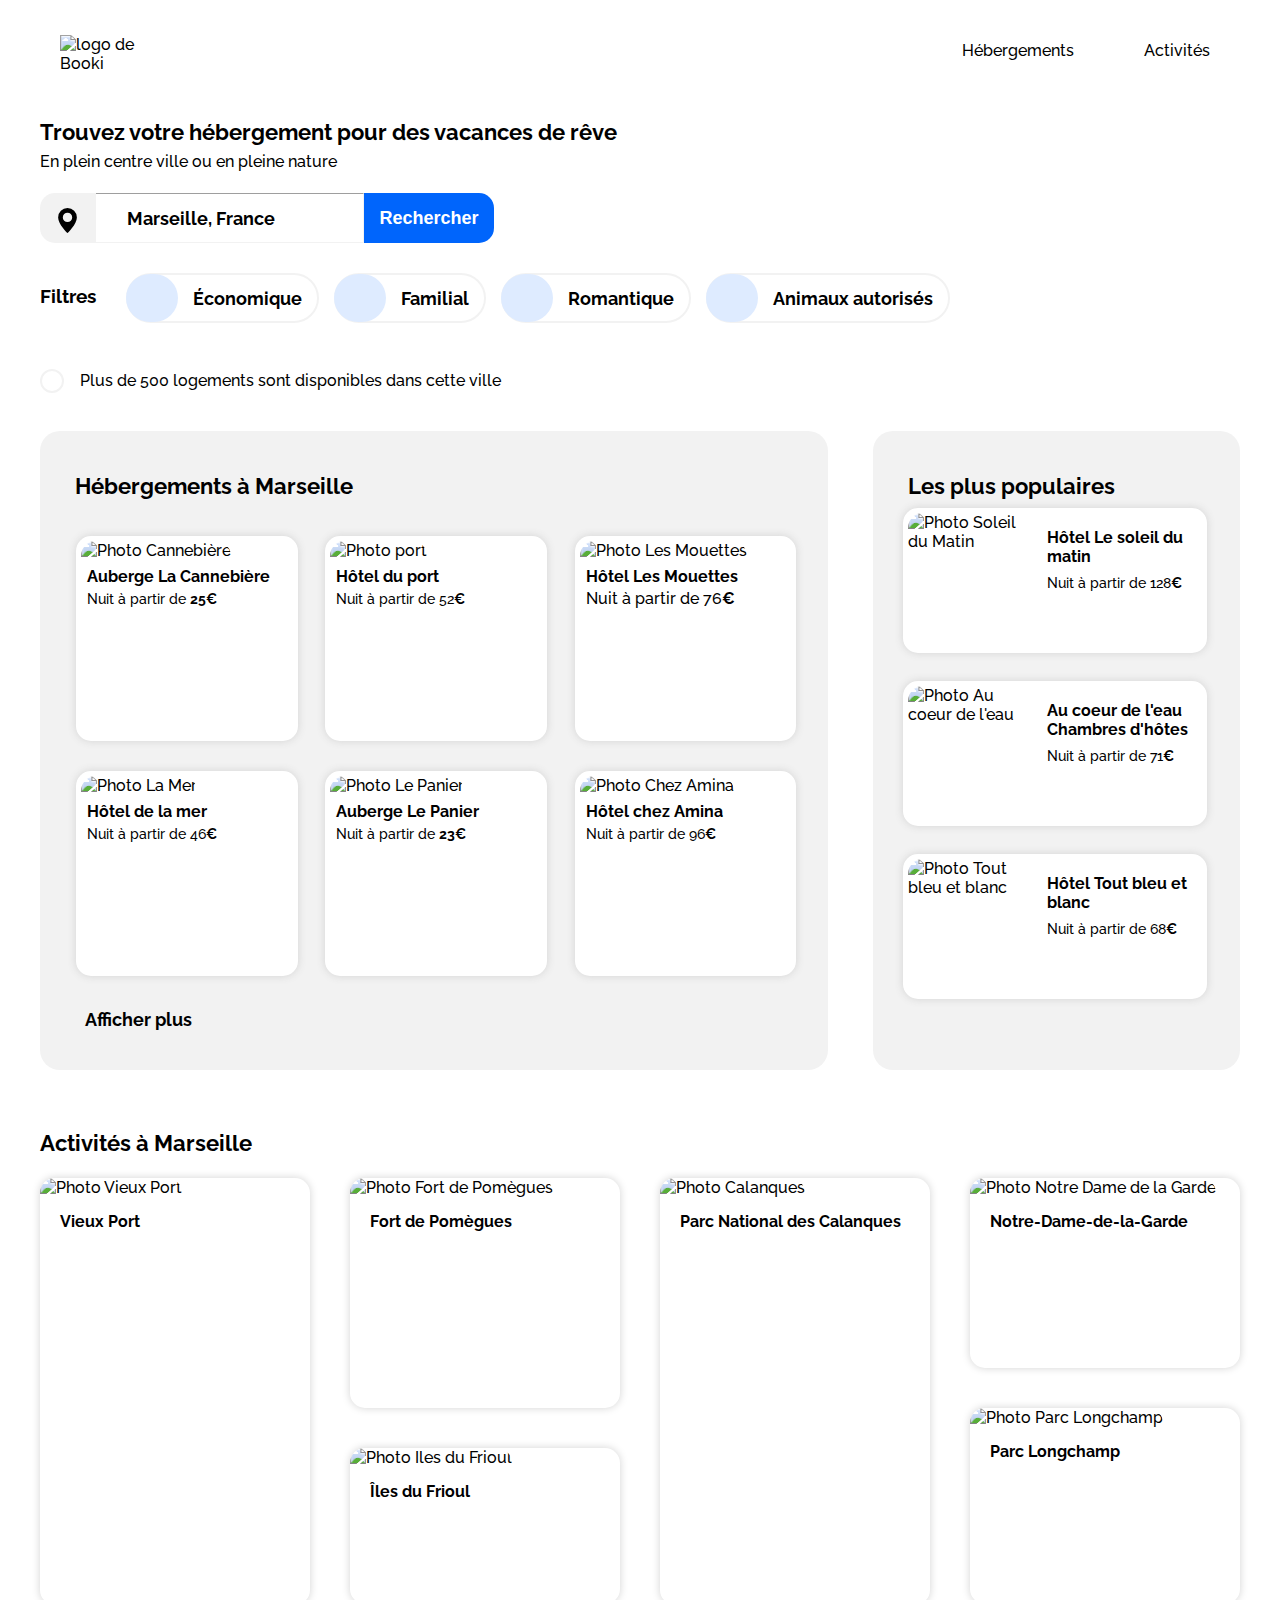
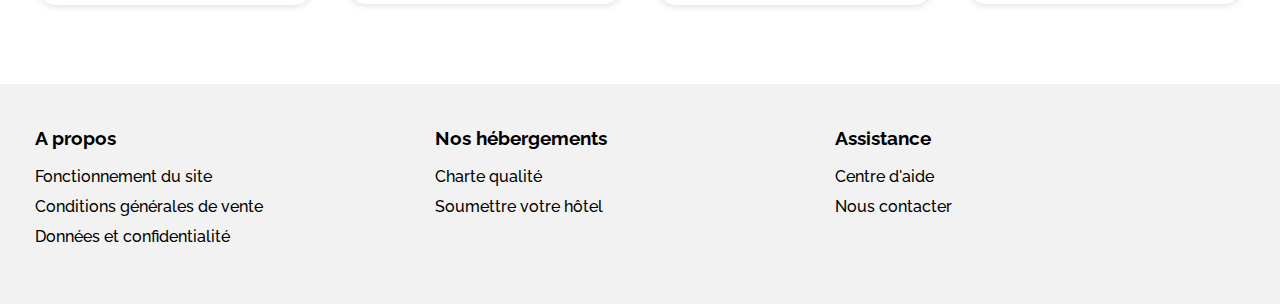
==== index.html @ d64f4f1f "Add files via upload" ====
<!DOCTYPE html>
<html lang="fr">
	<head>
		<meta charset="utf-8">
		<meta name="viewport" content="width=device-width, initial-scale=1.0">
		<link rel="stylesheet" type="text/css" href="style.css"/>
		<link rel="preconnect" href="https://fonts.googleapis.com">
		<link rel="preconnect" href="https://fonts.gstatic.com" crossorigin>
		<link href="https://fonts.googleapis.com/css2?family=Raleway:ital,wght@0,100;0,200;0,300;0,400;0,600;0,700;0,800;0,900;1,100;1,200;1,300;1,400;1,500;1,600;1,700;1,800;1,900&display=swap" rel="stylesheet">
		<script src="https://kit.fontawesome.com/5b6670eb09.js" crossorigin="anonymous"></script>
		<title>Booki</title>
	</head>

	
	<body>

	<!--HEADER-->

	<header>
		<div class="logo">
  			<img src="images/logo/Booki.png" alt="logo de Booki"/>
  		</div>
		<div class="menu">
			<nav>
				<ul>
					<li><a href="#hebergements_a_marseille" class="hebergements">Hébergements</a></li>
					<li><a href="#activites_a_marseille" class="activites">Activités</a></li>
				</ul>
			</nav>
		</div>
	</header>


	<section>

	<!--SECTION-->

		<!--PRESENTATION-->
	
		<div class="presentation">
			<h2>Trouvez votre hébergement pour des vacances de rêve</h2>
			<p>En plein centre ville ou en pleine nature</p>
		</div>

		<!--BARRE DE RECHERCHE-->	

		<div class="recherche">
			<div id="logo_position"><svg xmlns="http://www.w3.org/2000/svg" fill="currentColor" class="bi bi-geo-alt-fill" viewBox="0 0 16 16">
  									<path d="M8 16s6-5.686 6-10A6 6 0 0 0 2 6c0 4.314 6 10 6 10zm0-7a3 3 0 1 1 0-6 3 3 0 0 1 0 6z"/></svg></div>
  			<div id="logo_position_mobile"><svg xmlns="http://www.w3.org/2000/svg" fill="currentColor" class="bi bi-geo-alt-fill" viewBox="0 0 16 16">
  									<path d="M8 16s6-5.686 6-10A6 6 0 0 0 2 6c0 4.314 6 10 6 10zm0-7a3 3 0 1 1 0-6 3 3 0 0 1 0 6z"/></svg></div>
			<form method="post" action="traitement.php">
					<div id="champ"><input type="text" name="ville" value="    Marseille, France"/></div>
					<div id="champ_mobile"><input type="text" name="ville" value="Marseille, France"/></div>
					<div id="bouton"><input type="submit" value="Rechercher"/></div>
  					<div id="logo_loupe_mobile"><svg xmlns="http://www.w3.org/2000/svg" fill="currentColor" class="bi bi-search" viewBox="0 0 16 16">
  										<path d="M11.742 10.344a6.5 6.5 0 1 0-1.397 1.398h-.001c.03.04.062.078.098.115l3.85 3.85a1 1 0 0 0 1.415-1.414l-3.85-3.85a1.007 1.007 0 0 0-.115-.1zM12 6.5a5.5 5.5 0 1 1-11 0 5.5 5.5 0 0 1 11 0z"/></svg></div>
			</form>
		</div>	

		<!--FILTRES-->
	
		<div class="filtres">
				
				<h3>Filtres</h3>
				
				<div class="barres_filtres">
				<figure><i id="logo_economique" class="fa-solid fa-money-bill-wave fa-sm"></i>
					<figcaption><a href="#">Économique</a></figcaption></figure>
				<figure><i id="logo_familial" class="fa-solid fa-child-reaching fa-lg"></i>
					<figcaption><a href="#">Familial</a></figcaption></figure>
				<figure><i id="logo_romantique" class="fa-solid fa-heart fa-lg"></i>
					<figcaption><a href="#">Romantique</a></figcaption></figure>
				<figure><i id="logo_animaux_autorises" class="fa-solid fa-dog fa-lg"></i>
					<figcaption><a href="#"><span style="white-space: nowrap">Animaux autorisés</span></a></figcaption></figure>
				</div>
		</div>

		<!--PHRASE INFORMATION-->

		<div class="phrase_information">
			<i class="fa-solid fa-info"></i>
			<p>Plus de 500 logements sont disponibles dans cette ville</p>
		</div>


		<!--ANNONCES HEBERGEMENTS-->


		<div class="bloc_hebergements_et_populaires">
		
			<div class="annonces_hebergements">
				
				<div id="hebergements_a_marseille"><p>Hébergements à Marseille</p></div>
				
				<div class="photos_hebergements">
					
					<div class="ligne_un">

					<a href="#">
						<figure class="image_hebergement"><img src="images/hebergements/la_cannebiere.jpg" alt="Photo Cannebière"/>
						<figcaption><strong>Auberge La Cannebière</strong>
							<br>
							<span class="deuxieme_ligne_photo">Nuit à partir de <strong>25€</strong></span>
							<br>
							<div class="etoiles"><i class="fa-solid fa-star fa-xs"></i><i class="fa-solid fa-star fa-xs"></i><i class="fa-solid fa-star fa-xs"></i><i class="fa-solid fa-star fa-xs"></i><span class="etoile_grise"><i class="fa-solid fa-star fa-xs"></i></span>
							</div>
						</figcaption>
						</figure>
					</a>
					
					<a href="#">
						<figure class="image_hebergement"><img src="images/hebergements/hotel_du_port.jpg" alt="Photo port"/>
						<figcaption><strong>Hôtel du port</strong>
							<br>
							<span class="deuxieme_ligne_photo">Nuit à partir de 52<strong>€</strong></span>
							<br><div class="etoiles"><i class="fa-solid fa-star fa-xs"></i><i class="fa-solid fa-star fa-xs"></i><i class="fa-solid fa-star fa-xs"></i><i class="fa-solid fa-star fa-xs"></i><i class="fa-solid fa-star fa-xs"></i>
							</div>
						</figcaption>
						</figure>
					</a>
					
					<a href="#">
						<figure class="image_hebergement"><img src="images/hebergements/hotel_les_mouettes.jpg" alt="Photo Les Mouettes"/>
						<figcaption><strong>Hôtel Les Mouettes</strong>
							<br>
							<span class="deuxièmelignephoto">Nuit à partir de 76<strong>€</strong></span>
							<br>
							<div class="etoiles"><i class="fa-solid fa-star fa-xs"></i><i class="fa-solid fa-star fa-xs"></i><i class="fa-solid fa-star fa-xs"></i><i class="fa-solid fa-star fa-xs"></i><span class="etoile_grise"><i class="fa-solid fa-star fa-xs"></i></span>
							</div>
						</figcaption>
						</figure>
					</a>

					</div>

					<div class="ligne_deux">
					
					<a href="#">
						<figure class="image_hebergement"><img src="images/hebergements/hotel_de_la_mer.jpg" alt="Photo La Mer"/>
						<figcaption><strong>Hôtel de la mer</strong>
							<br>
							<span class="deuxieme_ligne_photo">Nuit à partir de 46<strong>€</strong></span>
							<br>
							<div class="etoiles"><i class="fa-solid fa-star fa-xs"></i><i class="fa-solid fa-star fa-xs"></i><i class="fa-solid fa-star fa-xs"></i><span class="etoile_grise"><i class="fa-solid fa-star fa-xs"></i><i class="fa-solid fa-star fa-xs"></i></span>
							</div>
						</figcaption>
						</figure>
					</a>
					
					<a href="#"><figure class="image_hebergement"><img src="images/hebergements/auberge_le_panier.jpg" alt="Photo Le Panier"/>
							<figcaption><strong>Auberge Le Panier</strong>
							<br>
							<span class="deuxieme_ligne_photo">Nuit à partir de <strong>23€</strong></span>
							<br>
							<div class="etoiles"><i class="fa-solid fa-star fa-xs"></i><i class="fa-solid fa-star fa-xs"></i><i class="fa-solid fa-star fa-xs"></i><i class="fa-solid fa-star fa-xs"></i><span class="etoile_grise"><i class="fa-solid fa-star fa-xs"></i></span>
							</div>
						</figcaption>
						</figure>
					</a>
					
					<a href="#"><figure class="image_hebergement"><img src="images/hebergements/hotel_chez_amina.jpg" alt="Photo Chez Amina"/>
							<figcaption><strong>Hôtel chez Amina</strong>
							<br>
							<span class="deuxieme_ligne_photo">Nuit à partir de 96<strong>€</strong></span>
							<br>
							<div class="etoiles"><i class="fa-solid fa-star fa-xs"></i><i class="fa-solid fa-star fa-xs"></i><i class="fa-solid fa-star fa-xs"></i><i class="fa-solid fa-star fa-xs"></i><i class="fa-solid fa-star fa-xs"></i>
							</div>
						</figcaption>
						</figure>
					</a>

					</div>

				</div>
				
					<div id="afficher_plus"><p><strong>Afficher plus</strong></p></div>

			</div>

			<div class="populaires">
				
				<div id="les_plus_populaires"><p>Les plus populaires</p>
					
					<div id="etoile_populaire"><i class="fa-solid fa-star fa-sm"></i>
					</div>
				
				</div>
				
				<div class="photos_populaires">
					
					<div class="rectangle_populaire">
					<a href="#">
						<figure class="image_populaire">
							<img src="images/populaires/soleil_du_matin.jpg" alt="Photo Soleil du Matin"/>
							<figcaption><strong>Hôtel Le soleil du matin</strong>
								<br>
								<span class="deuxieme_ligne_photo">Nuit à partir de 128<strong>€</strong></span>
								<br>
								<div class="etoiles"><i class="fa-solid fa-star fa-xs"></i><i class="fa-solid fa-star fa-xs"></i><i class="fa-solid fa-star fa-xs"></i><i class="fa-solid fa-star fa-xs"></i><i class="fa-solid fa-star fa-xs"></i>
								</div>
							</figcaption>
						</figure>
					</a>
					</div>
					
					<div class="rectangle_populaire">
					<a href="#">
						<figure class="image_populaire">
							<img src="images/populaires/coeur_de_leau.jpg" alt="Photo Au coeur de l'eau"/>
							<figcaption><strong>Au coeur de l'eau Chambres d'hôtes</strong>
								<br>
								<span class="deuxieme_ligne_photo">Nuit à partir de 71<strong>€</strong></span>
								<br>
								<div class="etoiles"><i class="fa-solid fa-star fa-xs"></i><i class="fa-solid fa-star fa-xs"></i><i class="fa-solid fa-star fa-xs"></i><i class="fa-solid fa-star fa-xs"></i><span class="etoile_grise"><i class="fa-solid fa-star fa-xs"></i></span>
								</div>
							</figcaption>
						</figure>
					</a>
					</div>
					
					<div class="rectangle_populaire">
					<a href="#">
						<figure class="image_populaire_solo">
							<img src="images/populaires/bleu_et_blanc_S.jpg" alt="Photo Tout bleu et blanc"/>
							<figcaption><strong>Hôtel Tout bleu et blanc</strong>
								<br>
								<span class="deuxieme_ligne_photo">Nuit à partir de 68<strong>€</strong></span>
								<br>
								<div class="etoiles"><i class="fa-solid fa-star fa-xs"></i><i class="fa-solid fa-star fa-xs"></i><i class="fa-solid fa-star fa-xs"></i><i class="fa-solid fa-star fa-xs"></i><span class="etoile_grise"><i class="fa-solid fa-star fa-xs"></i></span>
								</div>
							</figcaption>
						</figure>
					</a>
					</div>
				
				</div>
			
			</div>
		
		</div>


		<!--ANNONCES ACTIVITES-->


		<div class="annonces_activites">
			
			<div id="activites_a_marseille"><p>Activités à Marseille</p></div>
			
			<div class="photos_activites_ordi">
				
				<div class="groupe_un">
				
				<a href="#">
					<figure class="pic10">
						<img src="images/activites_xl/vieux_port.jpg" alt="Photo Vieux Port"/>	
						<figcaption><strong>Vieux Port</strong>
						</figcaption>
					</figure>
				</a>

				</div>

				<div class="groupe_deux">	
				
				<a href="#">
					<figure class="pic11">
						<img id="pic11_ordi" src="images/activites_m/pomegues.jpg" alt="Photo Fort de Pomègues"/>
						<img id="pic11_tablette" src="images/activites_xl/pomegues.jpg" alt="Photo Fort de Pomègues"/>
						<figcaption><strong>Fort de Pomègues</strong>
						</figcaption>
					</figure>
				</a>
				
				<a href="#">
					<figure class="pic12">
						<img id="pic12_ordi" src="images/activites_m/frioul.jpg" alt="Photo Iles du Frioul"/>
						<img id="pic12_tablette" src="images/activites_xl/frioul.jpg" alt="Photo Iles du Frioul"/>
						<figcaption><strong>Îles du Frioul</strong>
						</figcaption>
					</figure>
				</a>

				</div>

				<div class="groupe_trois">
				
				<a href="#">
					<figure class="pic13">
						<img src="images/activites_xl/calanques.jpg" alt="Photo Calanques"/>
						<figcaption><strong>Parc National des Calanques</strong>
						</figcaption>
					</figure>
				</a>	

				</div>

				<div class="groupe_quatre">
				
				<a href="#">
					<figure class="pic14">
						<img id="pic14_ordi" src="images/activites_m/notre_dame.jpg" alt="Photo Notre Dame de la Garde"/>
						<img id="pic14_tablette" src="images/activites_xl/notre_dame.jpg" alt="Photo Notre Dame de la Garde"/>
						<figcaption><strong>Notre-Dame-de-la-Garde</strong>
						</figcaption>
					</figure>
				</a>
				
				<a href="#">
					<figure class="pic15">
						<img id="pic15_ordi" src="images/activites_m/longchamp.jpg" alt="Photo Parc Longchamp"/>
						<img id="pic15_tablette" src="images/activites_xl/longchamp.jpg" alt="Photo Parc Longchamp"/>
						<figcaption><strong>Parc Longchamp</strong>
						</figcaption>
					</figure>
				</a>
				
				</div>

			</div>

			<div class="photos_activites_mobile">
				
				<a href="#">
					<figure class="pic_mobile1">
						<img src="images/activites_xl/vieux_port.jpg" alt="Photo Vieux Port"/>	
						<figcaption><strong>Vieux Port</strong>
						</figcaption>
					</figure>
				</a>	
				
				<a href="#">
					<figure class="pic_mobile2">
						<img src="images/activites_xl/pomegues.jpg" alt="Photo Fort de Pomègues"/>
						<figcaption><strong>Fort de Pomègues</strong>
						</figcaption>
					</figure>
				</a>
				
				<a href="#">
					<figure class="pic_mobile3">
						<img src="images/activites_xl/frioul.jpg" alt="Photo Iles du Frioul"/>
						<figcaption><strong>Îles du Frioul</strong>
						</figcaption>
					</figure>
				</a>
				
				<a href="#">
					<figure class="pic_mobile4">
						<img src="images/activites_xl/calanques.jpg" alt="Photo Calanques"/>
						<figcaption><strong>Parc National des Calanques</strong>
						</figcaption>
					</figure>
				</a>	
				
				<a href="#">
					<figure class="pic_mobile5">
						<img src="images/activites_xl/notre_dame.jpg" alt="Photo Notre Dame de la Garde"/>
						<figcaption><strong>Notre-Dame-de-la-Garde</strong>
						</figcaption>
					</figure>
				</a>
				
				<a href="#">
					<figure class="pic_mobile6">
						<img src="images/activites_xl/longchamp.jpg" alt="Photo Parc Longchamp"/>
						<figcaption><strong>Parc Longchamp</strong>
						</figcaption>
					</figure>
				</a>
			</div>
		
		</div>
		
	</section>


	<!--FOOTER-->

	<footer>
			
			<div class="contenu_footer">

				<div class="a_propos">
					<h3>A propos</h3>
					<p>
					<a href="#"><br>Fonctionnement du site</a>
					<a href="#"><br>Conditions générales de vente</a>
					<a href="#"><br>Données et confidentialité</a>
					</p>
				</div>

				<div class="nos_hebergements">
					<h3>Nos hébergements</h3>
					<p>
					<a href="#"><br>Charte qualité</a>
					<a href="#"><br>Soumettre votre hôtel</a>
					</p>
				</div>

				<div class="assistance">
					<h3>Assistance</h3>
					<p>
					<a href="#"><br>Centre d'aide</a>
					<a href="#"><br>Nous contacter</a>
					</p>
				</div>

			</div>

	</footer>
    
    <!-- FIN FOOTER -->
	</body>
</html>
---- style.css ----
/* POLICE */

	html
	{
		overflow-x: hidden;
	}

	body
	{
		font-family: 'Raleway', sans-serif;
		font-weight: 500;
		margin: 0;
	}

	header, section
	{
		max-width: 1400px;
		margin: auto;
	}

	h2
	{
		font-size: 22px;
	}




 /********** HEADER **********/

 /*LOGO ET NAVIGATION*/


header
{
	display: flex;
	flex-direction: row;
	justify-content: space-between;
	position: relative;
}

.logo img
{
	height: 45px;
	width: 95px;
	position: absolute;
	margin-top: 35px;
	margin-left: 60px;
}

.menu
{
	margin-right: 40px;
}

.menu ul
{
	display: flex;
	flex-direction: row;
}

.menu li 
{
	margin-top: 25px;
	padding-left: 10px;
	list-style: none;

}

.hebergements, .activites
{
	text-decoration: none;
	box-shadow: none;
	color: black;
	padding: 30px;
}


.menu a:hover
{
	color: #0065FC;
	border-top: 2px #0065FC solid;
	padding-top: 47px;
}


/*HEADER RESPONSIVE TABLETTE*/

@media screen and (min-width: 768px) and (max-width: 992px)
{
	.menu
	{
		margin-right: 0;
	}

	.logo img
	{
		width: 127px;
		height: 60px;
	}

	header
	{
		width: 100%;
		font-size: 22px;
	}

	.menu
	{
		margin-right: 40px;
	}

	.menu a:hover
	{
		padding-top: 53px;
	}
}


/*HEADER RESPONSIVE MOBILE*/

@media screen and (max-width: 767px)
{
	body
	{
		margin: 0;
	}

	header
	{
		display: flex;
		flex-wrap: wrap;
		width: 100%;
		text-align: center;
	}

	.logo
	{
		margin-left: 0;
		width: 100%;
	}

	.logo img
	{
		position: relative;
		width: 150px;
		height: 80px;
		margin-top: 12px;
		margin-left: 15%;
	}

	.menu
	{
		margin-left: 0;
		margin-right: 0;
		margin-top: 0;
		font-size: 20px;
		width: 100%;
	}

	.menu li
	{
		margin: 0;
		border-bottom: 6px #F2F2F2 solid;
		padding-bottom: 22px;
		padding-left: 0;
		width: 50%;
		text-align: center;
	}

	.menu ul 
	{
		padding-left: 0;
	}

	.hebergements, .activites
	{
		padding: 0;
	
	}
	
	.menu a:hover {
		border-top: none;
	}

	.menu li:hover
	{
		border-top: 0;
		border-bottom: 6px #0065FC solid;
		padding-bottom: 22px;
	}

}

	/*FIN DU RESPONSIVE HEADER*/

	/*FIN DU HEADER*/

	
	/*SECTION*/

	/*PRESENTATION*/

.presentation 
{
	margin-left: 40px;
	margin-top: 50px;
	line-height: 12px;
}

	/*BARRE DE RECHERCHE*/

#logo_loupe_mobile, #logo_position_mobile
{
	display: none;
}

#logo_position
{
	position: absolute;
	margin-left: 40px;
	background-color: #F2F2F2;
	border-top-left-radius: 15px;
	border-bottom-left-radius: 15px;
	height: 50px;
	width: 56px;
}

#logo_position svg
{
	height: 25px;
	width: 25px;
	margin-left: 15px;
}

.recherche svg
{
	margin-left: 15px;
	margin-top: 15px;
}	

form
{
	display: flex;
	flex-direction: row;
	margin-left: 95px;
	margin-top: 25px;
}

#champ_mobile
{
	display: none;
}

#champ input
{
	font-family: 'Raleway', sans-serif;
	font-size: 18px;
	font-weight: 700;
	border-width: 1px;
	border-color: #F2F2F2;
	box-shadow: none;
	width: 250px;
	height: 46px;
	padding-left: 15px;
}

#bouton input
{
	display: inline-block;
	width: 130px;
	height: 50px;
	background-color:#0065FC;
	border-top-right-radius: 15px;
	border-bottom-right-radius: 15px;
	border-style: none;
	color: white;
	font-weight: 600;
	font-size: 18px;
}

#logo_loupe
{
	display: none;
}

	/*FILTRES*/


.filtres h3
{
	margin-left: 40px;
	margin-top: 42px;
}

.filtres
{
	display: flex;
	flex-direction: row;
}

.barres_filtres
{
	display: flex;
	flex-direction: row;
	margin-top: 25px;
}

.filtres figure
{
	display: flex;
	flex-direction: row;
	font-weight: bold;
	font-size: 18px;
	border: 2px #F2F2F2 solid;
	border-radius: 30px;
	margin-left: 30px;
	margin-top: 5px;
	margin-right: -15px;
	height: 46px;
}

.filtres figcaption
{
	padding-right: 15px;
	padding-top: 13px;
	padding-bottom: 8px;
}


.filtres i
{
	margin-left: -2px;
	margin-right: 15px;
	margin-top: -1px;
	padding-top: 25px;
	padding-left: 16px;
	height: 23px;
	width: 36px;
	color: #0065FC;
	background-color: #DEEBFF;
	background-position: center;
	border-radius: 30px;
}

.filtres a
{
	text-decoration: none;
	color: black;
}

.filtres a:hover
{
	color: #0065FC;
}


	/*PHRASE INFORMATION*/

.phrase_information i
{
	position: absolute;
	margin-left: 40px;
	margin-top: -2px;
	padding-left: 7px;
	color: #0065FC;
	border: 2px #F2F2F2 solid;
	border-radius: 50px;
	height: 20px;
	width: 13px;
}

.phrase_information p
{
	margin-top: 30px;
	margin-left: 80px;
}


	/*BLOC HEBERGEMENTS ET POPULAIRES*/

.bloc_hebergements_et_populaires
{
	display: flex;
	flex-direction: row;
	max-width: 1400px;
	margin-left: 40px;
	margin-right: 40px;
}


.annonces_hebergements
{
	width: 75%;
	background-color: #F2F2F2;
	border-radius: 20px;
	margin-top: 25px;
}

.photos_hebergements
{
	display: flex;
	flex-direction: row;
	flex-wrap: wrap;
}

.photos_hebergements figure
{
	margin-inline: 0;
}

.photos_hebergements a
{
	width: 29%;
}

.photos_hebergements a, .photos_populaires a, .photos_activites_ordi a, .photos_activites_mobile a
{
	text-decoration: none;
	color: black;
}

#hebergements_a_marseille, #les_plus_populaires
{
	margin-left: 35px;
	padding-top: 20px;
	padding-bottom: 15px;
	font-size: 22px;
	font-weight: 700;
}

.annonces_hebergements figcaption
{
	padding-top: 6px;
	padding-left: 6px;
	line-height: 22px;
}


.deuxieme_ligne_photo
{
	font-size: 14px;
}

.ligne_un, .ligne_deux
{
	display: flex;
	flex-direction: row;
	justify-content: space-around;
	width: 100%;
	margin-left: 20px;
	margin-right: 20px;
}

.ligne_un
{
	padding-bottom: 30px;
}

.image_hebergement
{
	width: 100%;
	height: 200px;
	margin: 0;
	padding-left: 5px;
	padding-top: 5px;
	background-color: #FFFFFF;
	border-radius: 15px;
	box-shadow: 0px 0px 8px lightgrey;
}

.image_hebergement img
{
	width: 98%;
	height: 120px;
	border-top-left-radius: 15px;
	border-top-right-radius: 15px;
	object-fit: cover;
}

.etoile_grise
{
	color: #F2F2F2;
}


.photos_hebergements .etoiles
{
	padding-top: 0px;
	color: #0065FC;
}

.photos_populaires .etoiles
{
	padding-top: 20px;
	color: #0065FC;
}


#afficher_plus 
{
	font-size: 18px;
	padding-top: 15px;
	margin-left: 45px;
	margin-bottom: 40px;
}


	/*LES PLUS POPULAIRES*/

.populaires
{
	display: flex;
	flex-direction: column;
	margin-left: 45px;
	margin-top: 25px;
	width: 35%;
	background-color: #F2F2F2;
	border-radius: 20px;
}

#etoile_populaire
{
	font-size: 25px;
	margin-left: 84%;
	margin-top: -50px;
}

.photos_populaires a
{
	display: flex;
	justify-content: center;
	margin-left: 27px;
	width: 90%;
}


.photos_populaires
{
	display: flex;
	flex-direction: column;
	justify-content: center;
	width: 100%;
	margin-top: 22px;
}


.rectangle_populaire
{
	display: flex;
	justify-content: center;
	margin-bottom: 28px;
	margin-right: 30px;
}


.photos_populaires figcaption
{
	width: 50%;
	padding-left: 20px;
	padding-top: 15px;
}

.photos_populaires span
{
	line-height: 35px;
}


.image_populaire, .image_populaire_solo
{
	display: flex;
	flex-direction: row;
	width: 100%;
	height: 140px;
	margin: 0;
	padding-top: 5px;
	padding-left: 5px;
	padding-right: 1px;
	background-color: #FFFFFF;
	border-radius: 15px;
	box-shadow: 0px 0px 8px lightgrey;
}

.image_populaire img, .image_populaire_solo img
{
	width: 40%;
	height: 135px;
	border-top-left-radius: 15px;
	border-bottom-left-radius: 15px;
	object-fit: cover;
}


	/*ANNONCES ACTIVITES*/

#pic11_tablette, #pic12_tablette, #pic14_tablette, #pic15_tablette
{
	display: none;
}

.annonces_activites
{
	max-width: 1400px;
	margin-right: 40px;
	margin-left: 40px;
}

.photos_activites_ordi
{
	display: flex;
	flex-direction: row;
	justify-content: space-between;
	width: 100%;
}

.photos_activites_ordi a
{
	margin-bottom: 40px;
}

.groupe_deux, .groupe_quatre
{
	display: flex;
	flex-direction: column;
}

.groupe_un, .groupe_deux, .groupe_trois, .groupe_quatre
{
	width: 22.5%;
}

#activites_a_marseille
{
	font-size: 22px;
	font-weight: 700;
	margin-top: 60px;
}

.photos_activites_ordi figure
{
	width: 100%;
	margin: 0;
}

.pic10, .pic13
{
	height: 427px;
	background-color: #FFFFFF;
	border-radius: 15px;
	box-shadow: 0px 0px 8px lightgrey;
}

.pic11
{
	height: 230px;
	background-color: #FFFFFF;
	border-radius: 15px;
	box-shadow: 0px 0px 8px lightgrey;
}

.pic12
{
	height: 156px;
	background-color: #FFFFFF;
	border-radius: 15px;
	box-shadow: 0px 0px 8px lightgrey;
}

.pic14
{
	height: 190px;
	background-color: #FFFFFF;
	border-radius: 15px;
	box-shadow: 0px 0px 8px lightgrey;
}

.pic15
{
	height: 196px;
	background-color: #FFFFFF;
	border-radius: 15px;
	box-shadow: 0px 0px 8px lightgrey;
}

.pic11 figcaption, .pic13 figcaption, .pic14 figcaption
{
	width: 85%;
	white-space: nowrap;
	text-overflow: ellipsis;
	overflow: hidden;
}

.pic10 img, .pic11 img, .pic12 img, .pic13 img, .pic14 img, .pic15 img
{
	border-top-left-radius: 15px;
	border-top-right-radius: 15px;
	object-fit: cover;
}

.pic10 img, .pic13 img
{
	width: 100%;
	height: 372px;
}

.pic11 img
{
	width: 100%;
	height: 180px;
}

.pic12 img
{
	width: 100%;
	height: 102px;
}

.pic14 img
{
	width: 100%;
	height: 140px;
}

.pic15 img
{
	width: 100%;
	height: 142px;
}

.photos_activites_ordi figcaption
{
	padding-left: 20px;
	padding-top: 15px;
}

.photos_activites_mobile
{
	display: none;
}


	/*MAIN RESPONSIVE REDUCTION*/

@media screen and (min-width: 992px) and (max-width: 1260px)
{

	.photos_hebergements a
	{
		width: 100%;
		margin-bottom: 25px;
	}

	.photos_hebergements
	{
		display: flex;
		flex-wrap: nowrap;
		margin-left: 15px;
		margin-right: 15px;
		padding-bottom: 0;
	}

	.ligne_un, .ligne_deux
	{
		display: flex;
		flex-direction: column;
	}

	.ligne_un
	{
		padding: 0;
	}

	#afficher_plus
	{
		margin-bottom: 40px;
		padding-top: 0;
	}

	.photos_populaires
	{
		margin-top: 0;
	}

	.image_populaire, .image_populaire_solo
	{
		display: flex;
		flex-direction: column;
		height: 220px;
	}

	.image_populaire img, .image_populaire_solo img
	{
		height: 120px;
		width: 98%;
		border-top-right-radius: 10px;
		border-bottom-left-radius: 0;
	}

	.image_populaire figcaption, .image_populaire_solo figcaption
	{
		padding-top: 10px;
		padding-left: 6px;
		width: 90%;
		line-height: 22px;
	}

	.image_populaire span, .image_populaire_solo span
	{
		line-height: 15px;
	}

	.image_populaire .etoiles, .image_populaire_solo .etoiles
	{
		padding: 0;
	}

	#etoile_populaire
	{
		display: none;
	}

}


	/*MAIN RESPONSIVE TABLETTE*/

@media screen and (min-width: 768px) and (max-width: 991px)
{	
	.presentation h2
	{
		font-size: 26px;
	}

	.presentation p
	{
		font-size: 20px;
	}

	.recherche
	{
		margin-top: 50px;
	}

	.filtres
	{
		width: 90%;
		margin-top: 20px;
	}

	.barres_filtres
	{
		display: flex;
		flex-wrap: wrap;
	}

	.phrase_information p
	{
		margin-top: 30px;
		font-size: 18px;
	}

	.phrase_information i
	{
		margin-left: 50px;
	}

	.bloc_hebergements_et_populaires
	{
		display: flex;
		flex-direction: column;
	}

	#hebergements_a_marseille, #les_plus_populaires
	{
		margin-left: 45px;
	}

	.annonces_hebergements, .populaires
	{
		width: 100%;
	}

	.populaires
	{
		margin-left: 0;
	}

	.photos_hebergements a
	{
		width: 100%;
		margin-bottom: 25px;
	}

	.image_hebergement
	{
		height: 200px;
	}

	.photos_hebergements
	{
		display: flex;
		flex-wrap: nowrap;
		margin-left: 25px;
		margin-right: 25px;
		padding-bottom: 0;
	}

	.ligne_un, .ligne_deux
	{
		display: flex;
		flex-direction: column;
	}

	.ligne_un
	{
		padding: 0;
	}

	#afficher_plus
	{
		margin-bottom: 40px;
		padding-top: 0;
	}

	#etoile_populaire
	{
		display: none;
	}

	.image_populaire, .image_populaire_solo
	{
		display: flex;
		flex-direction: row;
		height: 150px;
	}

	.image_populaire img
	{
		width: 180px; 
		height: 145px;
	}

	.image_populaire_solo img
	{
		width: 0;
		min-width: 180px;
		height: 145px;
	}

	.image_populaire figcaption, .image_populaire_solo figcaption
	{
		padding-top: 10px;
		padding-left: 15px;
		width: 90%;
		line-height: 25px;
		font-size: 20px;
	}

	.image_populaire span, .image_populaire_solo span
	{
		font-size: 18px;
	}

	.image_populaire .etoiles, .image_populaire_solo .etoiles
	{
		padding-top: 40px;
	}

	.photos_populaires
	{
		margin-top: 0;
		padding-bottom: 20px;
	}

	#pic11_ordi, #pic12_ordi, #pic14_ordi, #pic15_ordi
	{
		display: none;
	}

	#pic11_tablette, #pic12_tablette, #pic14_tablette, #pic15_tablette
	{
		display: flex;
	}

	#activites_a_marseille
	{
		margin-bottom: 40px;
	}

	.photos_activites_ordi
	{
		display: flex;
		flex-direction: column;
	}

	.groupe_un, .groupe_deux, .groupe_trois, .groupe_quatre
	{
		width: 100%;
	}

	.groupe_un, .groupe_trois
	{
		margin-bottom: 40px;
	}

	.photos_activites_ordi figure
	{
		height: 220px;
	}

	.photos_activites_ordi img
	{
		height: 160px;
	}


	.photos_activites_ordi figure
	{
		width: 100%;
	}

}



	/* MAIN RESPONSIVE MOBILE*/

@media screen and (max-width: 767px)
{
	h2
	{
		width: 100%;
		font-size: 25px;
		line-height: 30px;
	}

	.menu
	{
		margin-right: 0;
	}

	.presentation
	{
		width: 90%;
		font-size: 18px;
		line-height: 20px;
		margin-top: 0;
		margin-left: 25px;
	}

	form
	{
		margin-left: 70px;
		margin-top: 0;
	}

	#champ
	{
		display: none;
	}

	#champ_mobile
	{
		display: flex;
		height: 60px;
		margin-top: 30px;
		width: 85%;
	}

	#champ_mobile input
	{
		font-family: 'Raleway', sans-serif;
		font-weight: 700;
		font-size: 20px;
		border-color: #F2F2F2;
		border-width: 1px;
		padding-left: 25px;
		width: 90%;
	}

	#bouton
	{
		display: none;
	}

	#logo_position
	{
		display: none;
	}

	#logo_position_mobile
	{
		display: flex;
		position: absolute;
		background-color: #F2F2F2;
		border-top-left-radius: 20px;
		border-bottom-left-radius: 20px;
		margin-top: 29px;
		margin-left: 20px;
		height: 61px;
		width: 60px;
	}

	#logo_position_mobile svg
	{
		width: 25px;
		height: 40px;
		margin-top: 10px;
		margin-left: 18px;
	}

	#logo_loupe_mobile
	{
		display: flex;
		margin-top: 30px;
		margin-left: -30px;
		color: #FFFFFF;
		background-color: #0065FC;
		border-radius: 20px;
		width: 60px;
		height: 60px;
	}

	#logo_loupe_mobile svg
	{
		height: 40px;
		width: 25px;
		position: relative;
		margin-left: 18px;
		margin-top: 10px;
	}

	.filtres
	{
		width: 100%;
		display: flex;
		flex-wrap: wrap;
	}

	.barres_filtres
	{
		display: flex;
		flex-wrap: wrap;
		margin-top: 0px;
	}

	.filtres h3
	{
		font-size: 20px;
		margin-left: 30px;
	}

	.filtres figure
	{
		height: 50px;
		margin-left: 25px;
		border-width: 3px;
		border-radius: 55px;
	}

	.filtres figcaption
	{
		font-size: 18px;
		padding-top: 15px;
		padding-left: 0px;
		padding-right: 14px;
	}

	.filtres i
	{
		font-size: 24px;
		height: 28px;
		width: 39px;
		margin-left: -5px;
		margin-right: 6px;
		border-radius: 60px;
		padding-left: 15px;
		padding-top: 25px;
	}

	#logo_animaux_autorises
	{
		height: 30px;
		width:  42px;
	}

	.phrase_information p
	{
		margin-top: 20px;
		margin-left: 65px;
		font-size: 17px;
		margin-right: 10px;
	}

	.phrase_information i
	{
		margin-left: 25px;
		font-size: 18px;
		padding-left: 10px;
		padding-top: 2px;
		height: 22px;
		width: 15px;
	}

	.bloc_hebergements_et_populaires
	{
		display: inline-flex;
		flex-direction: column;
		width: 100%;
		margin-left: 0;
		margin-right: 0;
	}

	.populaires p, .annonces_hebergements p
	{
		font-size: 23px;
	}

	#etoile_populaire
	{
		font-size: 26px;
		margin-left: 86%;
		margin-top: -50px;
	}

	.populaires
	{
		order: -1;
		margin-left: 0px;
		width: 100%;
		border-radius: 0px;
	}

	.populaires figcaption
	{
		padding-top: 10px;
		padding-left: 15px;
	}

	.populaires figcaption, .annonces_hebergements figcaption, #afficher_plus p, .annonces_activites figcaption
	{
		font-size: 17px;
	}

	.populaires span, .annonces_hebergements span
	{
		font-size: 14px;
		line-height: 35px;
	}

	.rectangle_populaire
	{
		display: flex;
		justify-content: initial;
		margin-bottom: 15px;
		margin-right: 0;
	}

	.photos_populaires
	{
		margin-top: 20px;
		padding-bottom: 25px;
	}

	.photos_populaires a
	{
		margin-left: 30px;
		width: 87%;
	}

	.photos_populaires i
	{
		line-height: 25px;
	}

	.image_populaire, .image_populaire_solo
	{
		height: 140px;
	}

	.image_populaire img, .image_populaire_solo img
	{
		height: 135px;
	}

	#hebergements_a_marseille
	{
		padding-bottom: 0;
	}

	#les_plus_populaires, #hebergements_a_marseille
	{
		margin-left: 30px;
	}

	.annonces_hebergements
	{
		background-color: #FFFFFF;
		width: 100%;
		margin-top: 0;
	}

	.ligne_un
	{
		padding-bottom: 0;
	}

	.ligne_un, .ligne_deux
	{
		display: flex;
		flex-direction: column;
		width: 100%;
		margin-left: 0px;
		margin-right: 0px;
	}

	.image_hebergement
	{
		height: 180px;
		padding-left: 5px;
		padding-right: 5px;
	}

	.image_hebergement img
	{
		width: 100%;
		height: 100px;
	}

	.photos_hebergements
	{
		display: flex;
		flex-direction: column;
		margin-left: 30px;
	}

	.photos_hebergements a
	{
		width: 90%;
		margin-bottom: 20px;
	}

	.photos_hebergements figcaption
	{
		padding-left: 15px;
	}

	.annonces_hebergements figcaption, .annonces_hebergements span
	{
		line-height: 20px;
		padding-top: 4px;
	}

	.annonces_hebergements i
	{
		line-height: 16px;
	}

	#afficher_plus
	{
		margin-left: 30px;
		padding-top: 0;
	}

	#afficher_plus p
	{
		font-size: 20px;
	}

	.annonces_activites
	{
		display: flex;
		flex-direction: column;
		width: 100%;
		margin-left: 0;
	}

	#activites_a_marseille
	{
		margin-top: 0px;
		margin-left: 30px;
		margin-bottom: 10px;
		font-size: 22px;
	}

	.photos_activites_ordi
	{
		display: none ;
	}

	.photos_activites_mobile
	{
		display: flex;
		flex-direction: column;
		width: 92%;
		margin-left: 30px;
	}

	.photos_activites_mobile figure
	{
		margin-inline: 0;
		margin: 0;
	}

	.photos_activites_mobile a
	{
		margin-bottom: 30px;
	}

	.pic_mobile1, .pic_mobile2, .pic_mobile3, .pic_mobile4, .pic_mobile5, .pic_mobile6
	{
		width: 94
		%;
		height: 190px;
		background-color: #FFFFFF;
		border-radius: 20px;
		box-shadow: 0px 0px 8px lightgrey;
	}

	.pic_mobile1 img, .pic_mobile2 img, .pic_mobile3 img, .pic_mobile4 img, .pic_mobile5 img, .pic_mobile6 img
	{
		width: 100%;
		height: 140px;
		border-top-left-radius: 20px;
		border-top-right-radius: 20px;
		object-fit: cover;
	}

	.photos_activites_mobile figcaption
	{
		padding-top: 10px;
		padding-left: 15px;
	}

}

	@media screen and (max-width: 320px)
	{
		.image_populaire
		{
			height: 170px;
		}

		.image_populaire img
		{
			height: 165px;
		}
	}

	/*FIN DU MAIN*/


	
	/********** FOOTER **********/

	footer
	{
		display: flex;
		justify-content: space-around;
		background-color: #F2F2F2;
		width: 100%;
		margin-top: 40px;
		padding-top: 20px;
		height: 200px;
	}

	footer p
	{
		margin-top: -40px;
	}

	footer a
	{
		text-decoration: none;
		color: black;
	}

	.contenu_footer
	{
		width: 100%;
		max-width: 1350px;
		margin-left: 35px;
		display: flex;
		flex-direction: row;
		justify-content: space-around;
		justify-content: flex-start;
	}

	.a_propos, .nos_hebergements, .assistance
	{
		width: 400px;
		line-height: 30px;
	}


	/*FOOTER RESPONSIVE REDUCTION*/


@media screen and (min-width: 992px) and (max-width: 1260px)
{
	.contenu_footer
	{
		margin-left: 75px;
	}
}


	/*FOOTER RESPONSIVE TABLETTE*/

@media screen and (min-width: 768px) and (max-width: 991px)
{
	.contenu_footer
	{
		display: flex;
		justify-content: space-around;
		margin-left: 35px;
	}
}



	/*FOOTER RESPONSIVE MOBILE*/

@media screen and (max-width: 767px)
{
	footer
	{
		font-size: 17px;
		width: 100%;
		height: 560px;
	}

	footer p
	{
		line-height: 30px;
	}

	.a_propos, .nos_hebergements, .assistance
	{
		margin-left: 40px;
	}

	.contenu_footer
	{
		display: flex;
		flex-direction: column;
	}

}

	/*FIN DU FOOTER*/
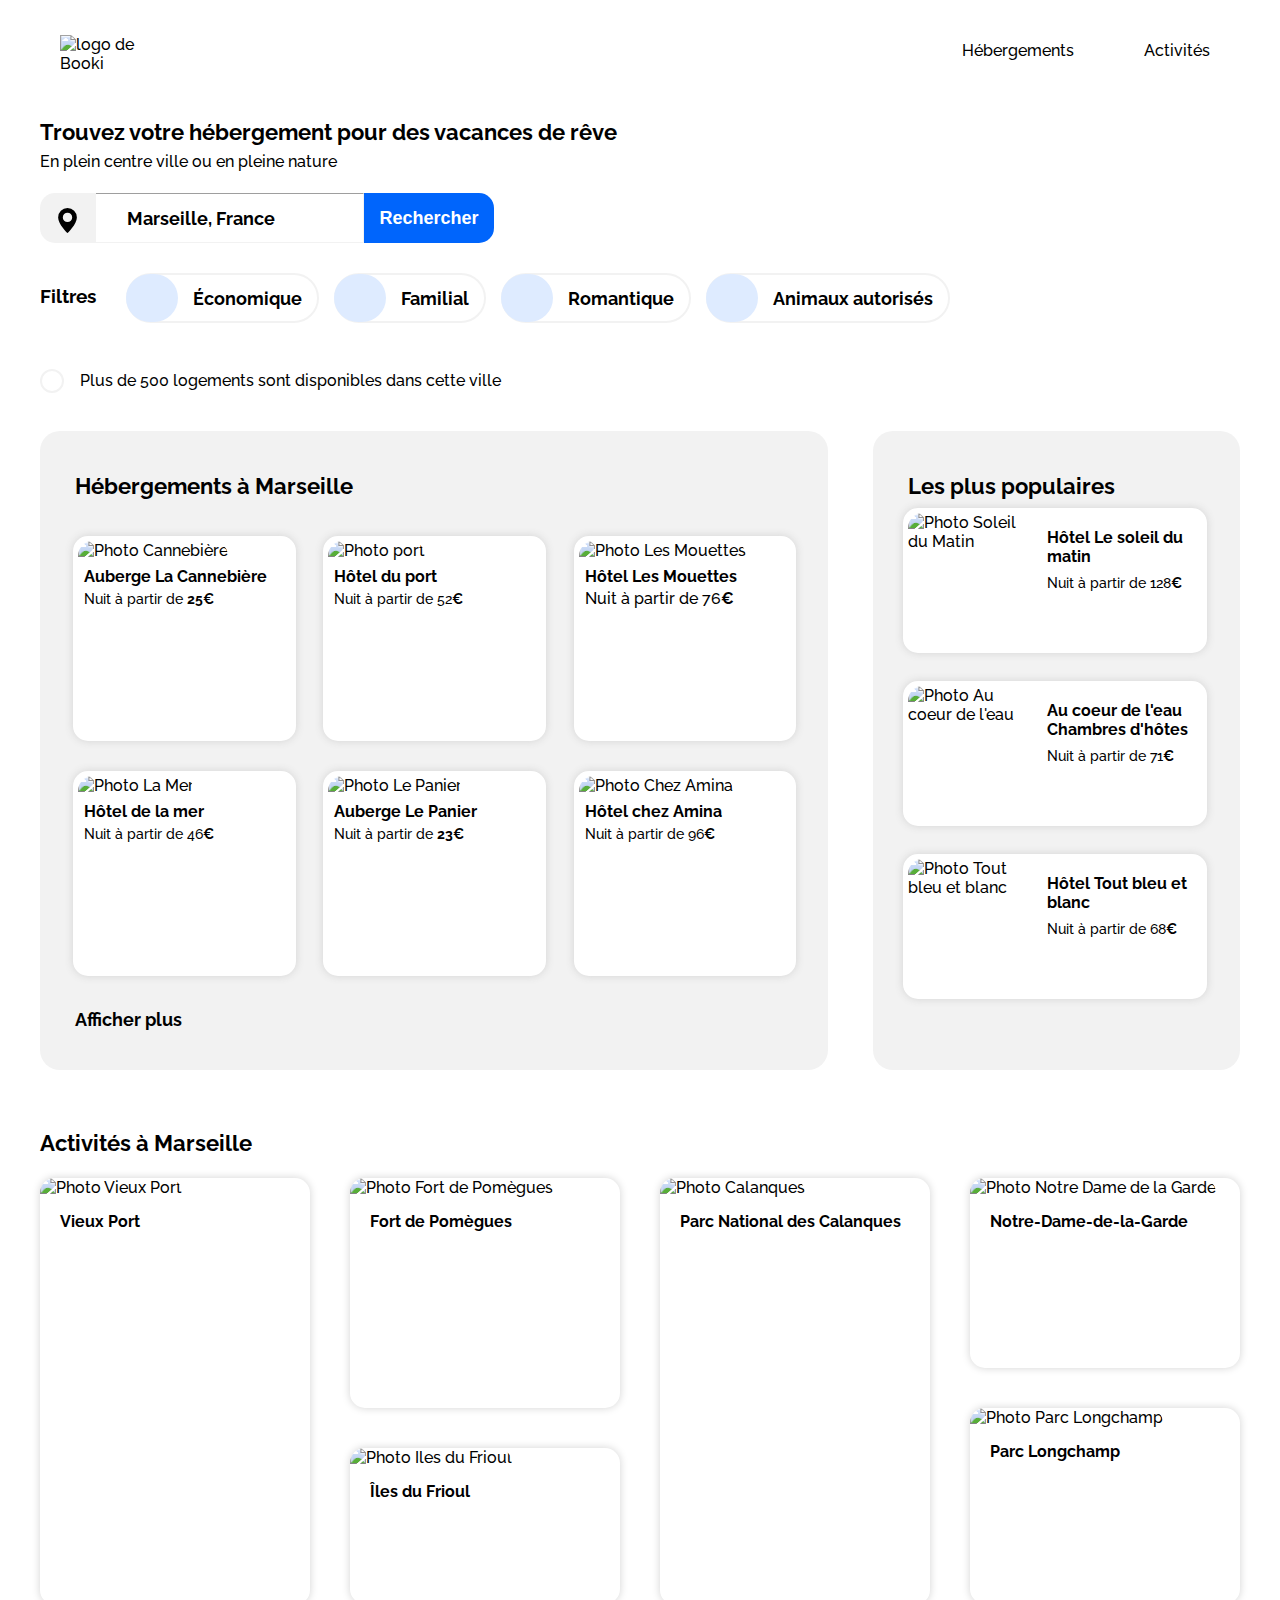
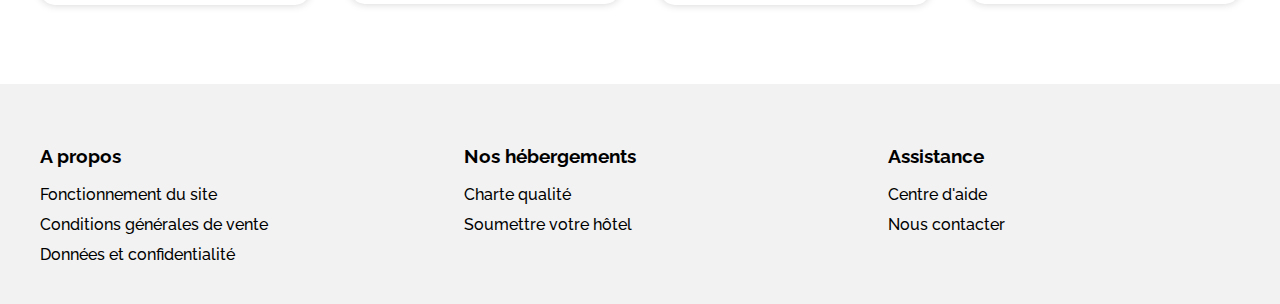
==== commit 8352c82e: "Add files via upload" ====
--- a/index.html
+++ b/index.html
@@ -1,6 +1,9 @@
 <!DOCTYPE html>
+
 <html lang="fr">
+	
 	<head>
+		
 		<meta charset="utf-8">
 		<meta name="viewport" content="width=device-width, initial-scale=1.0">
 		<link rel="stylesheet" type="text/css" href="style.css"/>
@@ -9,17 +12,21 @@
 		<link href="https://fonts.googleapis.com/css2?family=Raleway:ital,wght@0,100;0,200;0,300;0,400;0,600;0,700;0,800;0,900;1,100;1,200;1,300;1,400;1,500;1,600;1,700;1,800;1,900&display=swap" rel="stylesheet">
 		<script src="https://kit.fontawesome.com/5b6670eb09.js" crossorigin="anonymous"></script>
 		<title>Booki</title>
+	
 	</head>
 
+	<!--AUTEUR : Julien BOILEAU-->
 	
 	<body>
 
 	<!--HEADER-->
 
 	<header>
+		
 		<div class="logo">
   			<img src="images/logo/Booki.png" alt="logo de Booki"/>
   		</div>
+		
 		<div class="menu">
 			<nav>
 				<ul>
@@ -28,12 +35,13 @@
 				</ul>
 			</nav>
 		</div>
+	
 	</header>
 
 
+	<!--SECTION-->
+	
 	<section>
-
-	<!--SECTION-->
 
 		<!--PRESENTATION-->
 	
@@ -45,17 +53,39 @@
 		<!--BARRE DE RECHERCHE-->	
 
 		<div class="recherche">
+			
 			<div id="logo_position"><svg xmlns="http://www.w3.org/2000/svg" fill="currentColor" class="bi bi-geo-alt-fill" viewBox="0 0 16 16">
-  									<path d="M8 16s6-5.686 6-10A6 6 0 0 0 2 6c0 4.314 6 10 6 10zm0-7a3 3 0 1 1 0-6 3 3 0 0 1 0 6z"/></svg></div>
+  									<path d="M8 16s6-5.686 6-10A6 6 0 0 0 2 6c0 4.314 6 10 6 10zm0-7a3 3 0 1 1 0-6 3 3 0 0 1 0 6z"/>
+  									</svg>
+  			</div>
+  			
   			<div id="logo_position_mobile"><svg xmlns="http://www.w3.org/2000/svg" fill="currentColor" class="bi bi-geo-alt-fill" viewBox="0 0 16 16">
-  									<path d="M8 16s6-5.686 6-10A6 6 0 0 0 2 6c0 4.314 6 10 6 10zm0-7a3 3 0 1 1 0-6 3 3 0 0 1 0 6z"/></svg></div>
+  									<path d="M8 16s6-5.686 6-10A6 6 0 0 0 2 6c0 4.314 6 10 6 10zm0-7a3 3 0 1 1 0-6 3 3 0 0 1 0 6z"/>
+  										</svg>
+  			</div>
+			
 			<form method="post" action="traitement.php">
-					<div id="champ"><input type="text" name="ville" value="    Marseille, France"/></div>
-					<div id="champ_mobile"><input type="text" name="ville" value="Marseille, France"/></div>
-					<div id="bouton"><input type="submit" value="Rechercher"/></div>
-  					<div id="logo_loupe_mobile"><svg xmlns="http://www.w3.org/2000/svg" fill="currentColor" class="bi bi-search" viewBox="0 0 16 16">
-  										<path d="M11.742 10.344a6.5 6.5 0 1 0-1.397 1.398h-.001c.03.04.062.078.098.115l3.85 3.85a1 1 0 0 0 1.415-1.414l-3.85-3.85a1.007 1.007 0 0 0-.115-.1zM12 6.5a5.5 5.5 0 1 1-11 0 5.5 5.5 0 0 1 11 0z"/></svg></div>
+					
+					<div id="champ">
+						<input type="text" name="ville" value="    Marseille, France"/>
+					</div>
+					
+					<div id="champ_mobile">
+						<input type="text" name="ville" value="Marseille, France"/>
+					</div>
+					
+					<div id="bouton">
+						<input type="submit" value="Rechercher"/>
+					</div>
+  					
+  					<div id="logo_loupe_mobile">
+  						<svg xmlns="http://www.w3.org/2000/svg" fill="currentColor" class="bi bi-search" viewBox="0 0 16 16">
+  										<path d="M11.742 10.344a6.5 6.5 0 1 0-1.397 1.398h-.001c.03.04.062.078.098.115l3.85 3.85a1 1 0 0 0 1.415-1.414l-3.85-3.85a1.007 1.007 0 0 0-.115-.1zM12 6.5a5.5 5.5 0 1 1-11 0 5.5 5.5 0 0 1 11 0z"/>
+  						</svg>
+  					</div>
+
 			</form>
+		
 		</div>	
 
 		<!--FILTRES-->
@@ -65,22 +95,34 @@
 				<h3>Filtres</h3>
 				
 				<div class="barres_filtres">
-				<figure><i id="logo_economique" class="fa-solid fa-money-bill-wave fa-sm"></i>
-					<figcaption><a href="#">Économique</a></figcaption></figure>
-				<figure><i id="logo_familial" class="fa-solid fa-child-reaching fa-lg"></i>
-					<figcaption><a href="#">Familial</a></figcaption></figure>
-				<figure><i id="logo_romantique" class="fa-solid fa-heart fa-lg"></i>
-					<figcaption><a href="#">Romantique</a></figcaption></figure>
-				<figure><i id="logo_animaux_autorises" class="fa-solid fa-dog fa-lg"></i>
-					<figcaption><a href="#"><span style="white-space: nowrap">Animaux autorisés</span></a></figcaption></figure>
-				</div>
+				
+					<figure><i id="logo_economique" class="fa-solid fa-money-bill-wave fa-sm"></i>
+						<figcaption><a href="#">Économique</a></figcaption>
+					</figure>
+					
+					<figure><i id="logo_familial" class="fa-solid fa-child-reaching fa-lg"></i>
+						<figcaption><a href="#">Familial</a></figcaption>
+					</figure>
+					
+					<figure><i id="logo_romantique" class="fa-solid fa-heart fa-lg"></i>
+						<figcaption><a href="#">Romantique</a></figcaption>
+					</figure>
+					
+					<figure><i id="logo_animaux_autorises" class="fa-solid fa-dog fa-lg"></i>
+						<figcaption><a href="#"><span style="white-space: nowrap">Animaux autorisés</span></a></figcaption>
+					</figure>
+				
+				</div>
+		
 		</div>
 
 		<!--PHRASE INFORMATION-->
 
 		<div class="phrase_information">
+			
 			<i class="fa-solid fa-info"></i>
 			<p>Plus de 500 logements sont disponibles dans cette ville</p>
+		
 		</div>
 
 
@@ -98,6 +140,7 @@
 					<div class="ligne_un">
 
 					<a href="#">
+						
 						<figure class="image_hebergement"><img src="images/hebergements/la_cannebiere.jpg" alt="Photo Cannebière"/>
 						<figcaption><strong>Auberge La Cannebière</strong>
 							<br>
@@ -107,9 +150,11 @@
 							</div>
 						</figcaption>
 						</figure>
-					</a>
-					
-					<a href="#">
+					
+					</a>
+					
+					<a href="#">
+						
 						<figure class="image_hebergement"><img src="images/hebergements/hotel_du_port.jpg" alt="Photo port"/>
 						<figcaption><strong>Hôtel du port</strong>
 							<br>
@@ -118,9 +163,11 @@
 							</div>
 						</figcaption>
 						</figure>
-					</a>
-					
-					<a href="#">
+					
+					</a>
+					
+					<a href="#">
+						
 						<figure class="image_hebergement"><img src="images/hebergements/hotel_les_mouettes.jpg" alt="Photo Les Mouettes"/>
 						<figcaption><strong>Hôtel Les Mouettes</strong>
 							<br>
@@ -130,6 +177,7 @@
 							</div>
 						</figcaption>
 						</figure>
+					
 					</a>
 
 					</div>
@@ -137,6 +185,7 @@
 					<div class="ligne_deux">
 					
 					<a href="#">
+						
 						<figure class="image_hebergement"><img src="images/hebergements/hotel_de_la_mer.jpg" alt="Photo La Mer"/>
 						<figcaption><strong>Hôtel de la mer</strong>
 							<br>
@@ -146,10 +195,13 @@
 							</div>
 						</figcaption>
 						</figure>
-					</a>
-					
-					<a href="#"><figure class="image_hebergement"><img src="images/hebergements/auberge_le_panier.jpg" alt="Photo Le Panier"/>
-							<figcaption><strong>Auberge Le Panier</strong>
+					
+					</a>
+					
+					<a href="#">
+
+						<figure class="image_hebergement"><img src="images/hebergements/auberge_le_panier.jpg" alt="Photo Le Panier"/>
+						<figcaption><strong>Auberge Le Panier</strong>
 							<br>
 							<span class="deuxieme_ligne_photo">Nuit à partir de <strong>23€</strong></span>
 							<br>
@@ -157,10 +209,13 @@
 							</div>
 						</figcaption>
 						</figure>
-					</a>
-					
-					<a href="#"><figure class="image_hebergement"><img src="images/hebergements/hotel_chez_amina.jpg" alt="Photo Chez Amina"/>
-							<figcaption><strong>Hôtel chez Amina</strong>
+					
+					</a>
+					
+					<a href="#">
+
+						<figure class="image_hebergement"><img src="images/hebergements/hotel_chez_amina.jpg" alt="Photo Chez Amina"/>
+						<figcaption><strong>Hôtel chez Amina</strong>
 							<br>
 							<span class="deuxieme_ligne_photo">Nuit à partir de 96<strong>€</strong></span>
 							<br>
@@ -168,6 +223,7 @@
 							</div>
 						</figcaption>
 						</figure>
+					
 					</a>
 
 					</div>
@@ -190,7 +246,9 @@
 				<div class="photos_populaires">
 					
 					<div class="rectangle_populaire">
-					<a href="#">
+					
+					<a href="#">
+						
 						<figure class="image_populaire">
 							<img src="images/populaires/soleil_du_matin.jpg" alt="Photo Soleil du Matin"/>
 							<figcaption><strong>Hôtel Le soleil du matin</strong>
@@ -201,11 +259,15 @@
 								</div>
 							</figcaption>
 						</figure>
-					</a>
+					
+					</a>
+					
 					</div>
 					
 					<div class="rectangle_populaire">
-					<a href="#">
+					
+					<a href="#">
+						
 						<figure class="image_populaire">
 							<img src="images/populaires/coeur_de_leau.jpg" alt="Photo Au coeur de l'eau"/>
 							<figcaption><strong>Au coeur de l'eau Chambres d'hôtes</strong>
@@ -216,10 +278,13 @@
 								</div>
 							</figcaption>
 						</figure>
-					</a>
+					
+					</a>
+					
 					</div>
 					
 					<div class="rectangle_populaire">
+					
 					<a href="#">
 						<figure class="image_populaire_solo">
 							<img src="images/populaires/bleu_et_blanc_S.jpg" alt="Photo Tout bleu et blanc"/>
@@ -231,7 +296,9 @@
 								</div>
 							</figcaption>
 						</figure>
-					</a>
+					
+					</a>
+					
 					</div>
 				
 				</div>
@@ -252,69 +319,81 @@
 				
 				<div class="groupe_un">
 				
-				<a href="#">
-					<figure class="pic10">
-						<img src="images/activites_xl/vieux_port.jpg" alt="Photo Vieux Port"/>	
-						<figcaption><strong>Vieux Port</strong>
-						</figcaption>
-					</figure>
-				</a>
+					<a href="#">
+						
+						<figure class="pic10">
+							<img src="images/activites_xl/vieux_port.jpg" alt="Photo Vieux Port"/>	
+							<figcaption><strong>Vieux Port</strong>
+							</figcaption>
+						</figure>
+					
+					</a>
 
 				</div>
 
 				<div class="groupe_deux">	
 				
-				<a href="#">
-					<figure class="pic11">
-						<img id="pic11_ordi" src="images/activites_m/pomegues.jpg" alt="Photo Fort de Pomègues"/>
-						<img id="pic11_tablette" src="images/activites_xl/pomegues.jpg" alt="Photo Fort de Pomègues"/>
-						<figcaption><strong>Fort de Pomègues</strong>
-						</figcaption>
-					</figure>
-				</a>
-				
-				<a href="#">
-					<figure class="pic12">
-						<img id="pic12_ordi" src="images/activites_m/frioul.jpg" alt="Photo Iles du Frioul"/>
-						<img id="pic12_tablette" src="images/activites_xl/frioul.jpg" alt="Photo Iles du Frioul"/>
-						<figcaption><strong>Îles du Frioul</strong>
-						</figcaption>
-					</figure>
-				</a>
+					<a href="#">
+						
+						<figure class="pic11">
+							<img id="pic11_ordi" src="images/activites_m/pomegues.jpg" alt="Photo Fort de Pomègues"/>
+							<img id="pic11_tablette" src="images/activites_xl/pomegues.jpg" alt="Photo Fort de Pomègues"/>
+							<figcaption><strong>Fort de Pomègues</strong>
+							</figcaption>
+						</figure>
+					
+					</a>
+					
+					<a href="#">
+						
+						<figure class="pic12">
+							<img id="pic12_ordi" src="images/activites_m/frioul.jpg" alt="Photo Iles du Frioul"/>
+							<img id="pic12_tablette" src="images/activites_xl/frioul.jpg" alt="Photo Iles du Frioul"/>
+							<figcaption><strong>Îles du Frioul</strong>
+							</figcaption>
+						</figure>
+					
+					</a>
 
 				</div>
 
 				<div class="groupe_trois">
 				
 				<a href="#">
+					
 					<figure class="pic13">
 						<img src="images/activites_xl/calanques.jpg" alt="Photo Calanques"/>
 						<figcaption><strong>Parc National des Calanques</strong>
 						</figcaption>
 					</figure>
+				
 				</a>	
 
 				</div>
 
 				<div class="groupe_quatre">
 				
-				<a href="#">
-					<figure class="pic14">
-						<img id="pic14_ordi" src="images/activites_m/notre_dame.jpg" alt="Photo Notre Dame de la Garde"/>
-						<img id="pic14_tablette" src="images/activites_xl/notre_dame.jpg" alt="Photo Notre Dame de la Garde"/>
-						<figcaption><strong>Notre-Dame-de-la-Garde</strong>
-						</figcaption>
-					</figure>
-				</a>
-				
-				<a href="#">
-					<figure class="pic15">
-						<img id="pic15_ordi" src="images/activites_m/longchamp.jpg" alt="Photo Parc Longchamp"/>
-						<img id="pic15_tablette" src="images/activites_xl/longchamp.jpg" alt="Photo Parc Longchamp"/>
-						<figcaption><strong>Parc Longchamp</strong>
-						</figcaption>
-					</figure>
-				</a>
+					<a href="#">
+						
+						<figure class="pic14">
+							<img id="pic14_ordi" src="images/activites_m/notre_dame.jpg" alt="Photo Notre Dame de la Garde"/>
+							<img id="pic14_tablette" src="images/activites_xl/notre_dame.jpg" alt="Photo Notre Dame de la Garde"/>
+							<figcaption><strong>Notre-Dame-de-la-Garde</strong>
+							</figcaption>
+						</figure>
+					
+					</a>
+					
+					<a href="#">
+						
+						<figure class="pic15">
+							<img id="pic15_ordi" src="images/activites_m/longchamp.jpg" alt="Photo Parc Longchamp"/>
+							<img id="pic15_tablette" src="images/activites_xl/longchamp.jpg" alt="Photo Parc Longchamp"/>
+							<figcaption><strong>Parc Longchamp</strong>
+							</figcaption>
+						</figure>
+					
+					</a>
 				
 				</div>
 
@@ -323,52 +402,65 @@
 			<div class="photos_activites_mobile">
 				
 				<a href="#">
+					
 					<figure class="pic_mobile1">
 						<img src="images/activites_xl/vieux_port.jpg" alt="Photo Vieux Port"/>	
 						<figcaption><strong>Vieux Port</strong>
 						</figcaption>
 					</figure>
+				
 				</a>	
 				
 				<a href="#">
+					
 					<figure class="pic_mobile2">
 						<img src="images/activites_xl/pomegues.jpg" alt="Photo Fort de Pomègues"/>
 						<figcaption><strong>Fort de Pomègues</strong>
 						</figcaption>
 					</figure>
+				
 				</a>
 				
 				<a href="#">
+					
 					<figure class="pic_mobile3">
 						<img src="images/activites_xl/frioul.jpg" alt="Photo Iles du Frioul"/>
 						<figcaption><strong>Îles du Frioul</strong>
 						</figcaption>
 					</figure>
+				
 				</a>
 				
 				<a href="#">
+					
 					<figure class="pic_mobile4">
 						<img src="images/activites_xl/calanques.jpg" alt="Photo Calanques"/>
 						<figcaption><strong>Parc National des Calanques</strong>
 						</figcaption>
 					</figure>
+				
 				</a>	
 				
 				<a href="#">
+					
 					<figure class="pic_mobile5">
 						<img src="images/activites_xl/notre_dame.jpg" alt="Photo Notre Dame de la Garde"/>
 						<figcaption><strong>Notre-Dame-de-la-Garde</strong>
 						</figcaption>
 					</figure>
+				
 				</a>
 				
 				<a href="#">
+					
 					<figure class="pic_mobile6">
 						<img src="images/activites_xl/longchamp.jpg" alt="Photo Parc Longchamp"/>
 						<figcaption><strong>Parc Longchamp</strong>
 						</figcaption>
 					</figure>
+				
 				</a>
+			
 			</div>
 		
 		</div>
@@ -383,28 +475,37 @@
 			<div class="contenu_footer">
 
 				<div class="a_propos">
+					
 					<h3>A propos</h3>
+					
 					<p>
 					<a href="#"><br>Fonctionnement du site</a>
 					<a href="#"><br>Conditions générales de vente</a>
 					<a href="#"><br>Données et confidentialité</a>
 					</p>
+				
 				</div>
 
 				<div class="nos_hebergements">
+					
 					<h3>Nos hébergements</h3>
+					
 					<p>
 					<a href="#"><br>Charte qualité</a>
 					<a href="#"><br>Soumettre votre hôtel</a>
 					</p>
+				
 				</div>
 
 				<div class="assistance">
+					
 					<h3>Assistance</h3>
+					
 					<p>
 					<a href="#"><br>Centre d'aide</a>
 					<a href="#"><br>Nous contacter</a>
 					</p>
+				
 				</div>
 
 			</div>
@@ -412,7 +513,9 @@
 	</footer>
     
     <!-- FIN FOOTER -->
+	
 	</body>
+
 </html>
 		
 
--- a/style.css
+++ b/style.css
@@ -448,7 +448,7 @@
 	flex-direction: row;
 	justify-content: space-around;
 	width: 100%;
-	margin-left: 20px;
+	margin-left: 17px;
 	margin-right: 20px;
 }
 
@@ -501,7 +501,7 @@
 {
 	font-size: 18px;
 	padding-top: 15px;
-	margin-left: 45px;
+	margin-left: 35px;
 	margin-bottom: 40px;
 }
 
@@ -919,6 +919,7 @@
 
 	#afficher_plus
 	{
+		margin-left: 45px;
 		margin-bottom: 40px;
 		padding-top: 0;
 	}
@@ -1142,6 +1143,7 @@
 	{
 		display: flex;
 		flex-wrap: wrap;
+		max-width: 95%;
 		margin-top: 0px;
 	}
 
@@ -1219,9 +1221,9 @@
 
 	#etoile_populaire
 	{
+		margin-left: 0;
 		font-size: 26px;
-		margin-left: 86%;
-		margin-top: -50px;
+		margin-top: 23px;
 	}
 
 	.populaires
@@ -1265,8 +1267,9 @@
 
 	.photos_populaires a
 	{
-		margin-left: 30px;
-		width: 87%;
+		margin-left: 0;
+		margin: auto;
+		width: 88%;
 	}
 
 	.photos_populaires i
@@ -1291,7 +1294,11 @@
 
 	#les_plus_populaires, #hebergements_a_marseille
 	{
-		margin-left: 30px;
+		display: flex;
+		justify-content: space-between;
+		white-space: nowrap;
+		width: 88%;
+		margin: auto;
 	}
 
 	.annonces_hebergements
@@ -1311,12 +1318,12 @@
 		display: flex;
 		flex-direction: column;
 		width: 100%;
-		margin-left: 0px;
-		margin-right: 0px;
+		margin: auto;
 	}
 
 	.image_hebergement
 	{
+		width: 86%;
 		height: 180px;
 		padding-left: 5px;
 		padding-right: 5px;
@@ -1332,12 +1339,15 @@
 	{
 		display: flex;
 		flex-direction: column;
-		margin-left: 30px;
+		width: 100%;
+		margin:auto;
 	}
 
 	.photos_hebergements a
 	{
-		width: 90%;
+		display: flex;
+		justify-content: center;
+		width: 100%;
 		margin-bottom: 20px;
 	}
 
@@ -1359,7 +1369,11 @@
 
 	#afficher_plus
 	{
-		margin-left: 30px;
+		display: flex;
+	    justify-content: space-between;
+	    white-space: nowrap;
+	    width: 88%;
+	    margin: auto;
 		padding-top: 0;
 	}
 
@@ -1378,8 +1392,11 @@
 
 	#activites_a_marseille
 	{
+		display: flex;
+	    justify-content: space-between;
+	    width: 88%;
+	    margin: auto;
 		margin-top: 0px;
-		margin-left: 30px;
 		margin-bottom: 10px;
 		font-size: 22px;
 	}
@@ -1393,14 +1410,15 @@
 	{
 		display: flex;
 		flex-direction: column;
-		width: 92%;
-		margin-left: 30px;
+		width: 100%;
+		margin: auto;
 	}
 
 	.photos_activites_mobile figure
 	{
+		width: 88%;
 		margin-inline: 0;
-		margin: 0;
+		margin: auto;
 	}
 
 	.photos_activites_mobile a
@@ -1410,8 +1428,7 @@
 
 	.pic_mobile1, .pic_mobile2, .pic_mobile3, .pic_mobile4, .pic_mobile5, .pic_mobile6
 	{
-		width: 94
-		%;
+		width: 94%;
 		height: 190px;
 		background-color: #FFFFFF;
 		border-radius: 20px;
@@ -1435,18 +1452,23 @@
 
 }
 
-	@media screen and (max-width: 320px)
-	{
-		.image_populaire
-		{
-			height: 170px;
-		}
-
-		.image_populaire img
-		{
-			height: 165px;
-		}
-	}
+@media screen and (max-width: 360px)
+{
+	.image_populaire
+	{
+		height: 165px;
+	}
+
+	.image_populaire img
+	{
+		height: 160px;
+	}
+
+	#hebergements_a_marseille p
+	{
+		white-space: normal;
+	}
+}
 
 	/*FIN DU MAIN*/
 
@@ -1478,73 +1500,50 @@
 
 	.contenu_footer
 	{
-		width: 100%;
-		max-width: 1350px;
-		margin-left: 35px;
+		width: 1400px;
+		margin: auto;
 		display: flex;
 		flex-direction: row;
-		justify-content: space-around;
 		justify-content: flex-start;
 	}
 
 	.a_propos, .nos_hebergements, .assistance
 	{
-		width: 400px;
+		max-width: 400px;
+		width: 30%;
+		margin-left: 40px;
 		line-height: 30px;
 	}
 
 
-	/*FOOTER RESPONSIVE REDUCTION*/
-
-
-@media screen and (min-width: 992px) and (max-width: 1260px)
-{
+
+	/*FOOTER RESPONSIVE MOBILE*/
+
+@media screen and (max-width: 767px)
+{
+	footer
+	{
+		font-size: 17px;
+		width: 100%;
+		height: 500px;
+	}
+
+	footer p
+	{
+		line-height: 30px;
+	}
+
+	.a_propos, .nos_hebergements, .assistance
+	{
+		width: 70%;
+		margin-left: 7%;
+	}
+
 	.contenu_footer
 	{
-		margin-left: 75px;
-	}
-}
-
-
-	/*FOOTER RESPONSIVE TABLETTE*/
-
-@media screen and (min-width: 768px) and (max-width: 991px)
-{
-	.contenu_footer
-	{
-		display: flex;
-		justify-content: space-around;
-		margin-left: 35px;
-	}
-}
-
-
-
-	/*FOOTER RESPONSIVE MOBILE*/
-
-@media screen and (max-width: 767px)
-{
-	footer
-	{
-		font-size: 17px;
-		width: 100%;
-		height: 560px;
-	}
-
-	footer p
-	{
-		line-height: 30px;
-	}
-
-	.a_propos, .nos_hebergements, .assistance
-	{
-		margin-left: 40px;
-	}
-
-	.contenu_footer
-	{
 		display: flex;
 		flex-direction: column;
+		margin-top: 0;
 	}
 
 }
